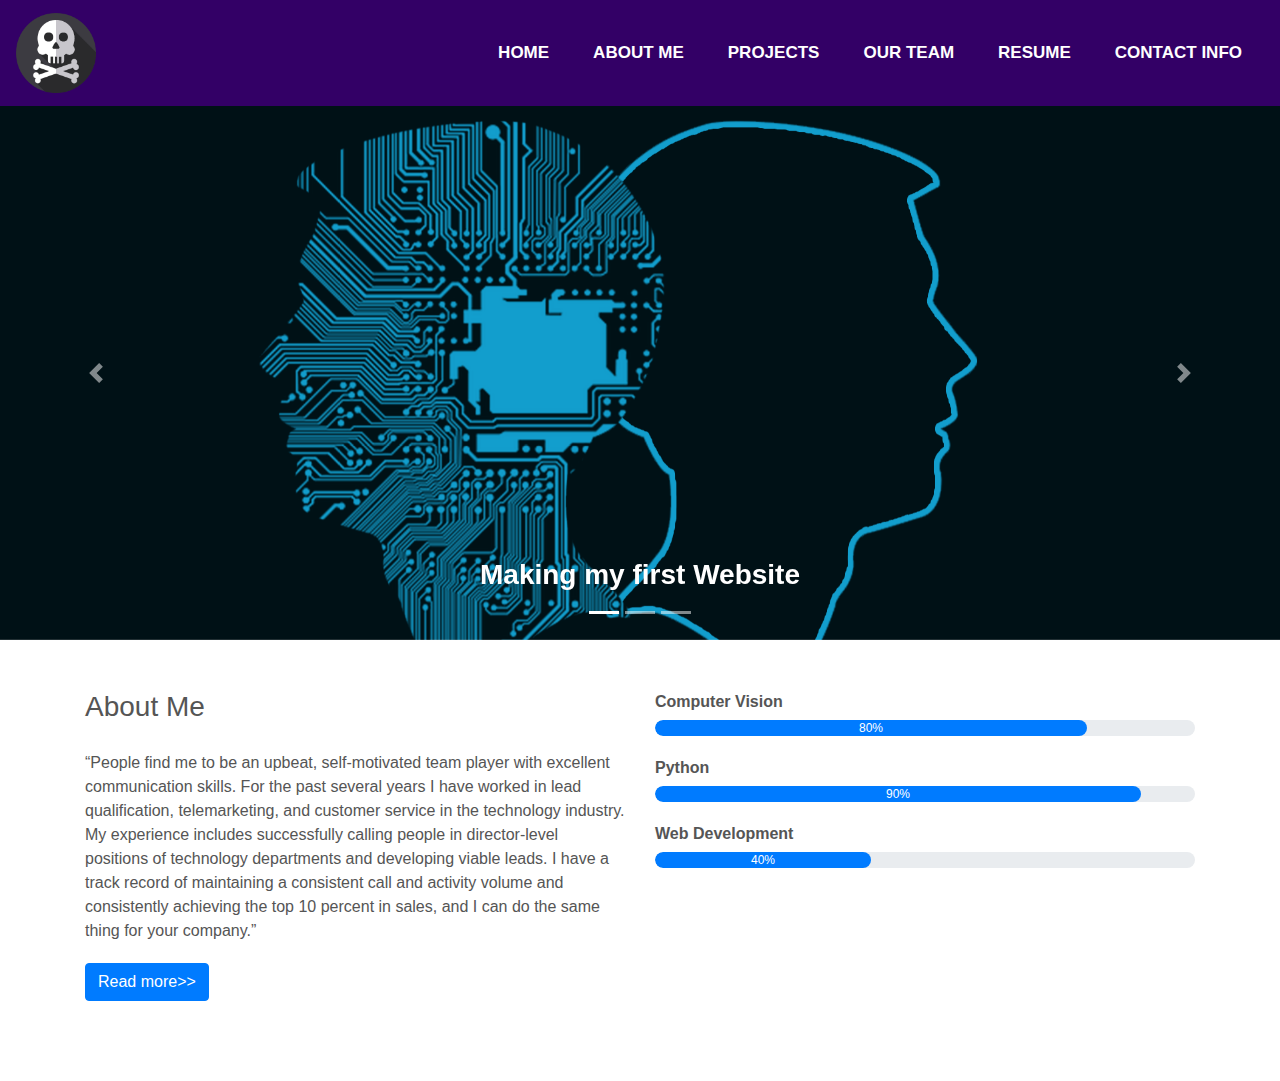
==== index.html @ ee991aac "about section and sliders added" ====
<html>
<head>

<!-- https://getbootstrap.com/
     https://www.bootstrapcdn.com/fontawesome/ -->

<title>Sample Website</title>

<link rel = "stylesheet" href = "style.css">
<link rel="stylesheet" href="https://stackpath.bootstrapcdn.com/bootstrap/4.4.1/css/bootstrap.min.css">

<link rel="stylesheet" href="https://stackpath.bootstrapcdn.com/font-awesome/4.7.0/css/font-awesome.min.css">


<script src="https://code.jquery.com/jquery-3.4.1.slim.min.js"></script>
<script src="https://cdn.jsdelivr.net/npm/popper.js@1.16.0/dist/umd/popper.min.js"></script>
<script src="https://stackpath.bootstrapcdn.com/bootstrap/4.4.1/js/bootstrap.min.js"></script>

</head>

<body>
    <!-- NAVIGATION SECTION -->

<section id = "nav-bar">
    <nav class="navbar navbar-expand-lg navbar-light">
        <a class="navbar-brand" href="#"><img src = "img/poison.png"></a>
        <button class="navbar-toggler" type="button" data-toggle="collapse" data-target="#navbarNav" aria-controls="navbarNav" aria-expanded="false" aria-label="Toggle navigation">
          <span class="navbar-toggler-icon"></span>
        </button>
        <div class="collapse navbar-collapse" id="navbarNav">
          <ul class="navbar-nav ml-auto">
            <li class="nav-item active">
              <a class="nav-link" href="#">HOME</a>
            </li>
            <li class="nav-item">
              <a class="nav-link" href="#">ABOUT ME</a>
            </li>
            <li class="nav-item">
              <a class="nav-link" href="#">PROJECTS</a>
            </li>
            <li class="nav-item">
              <a class="nav-link" href="#">OUR TEAM</a>
            </li>
            <li class="nav-item">
                <a class="nav-link" href="#">RESUME</a>
            </li>
            <li class="nav-item">
                <a class="nav-link" href="#">CONTACT INFO</a>
            </li>
          </ul>
        </div>
      </nav>

</section> 


<!-- SLIDER SECTION -->
<div id = "slider">
    <div id="headerSlider" class="carousel slide" data-ride="carousel">
        <ol class="carousel-indicators">
          <li data-target="#headerSlider" data-slide-to="0" class="active"></li>
          <li data-target="#headerSlider" data-slide-to="1"></li>
          <li data-target="#headerSlider" data-slide-to="2"></li>
        </ol>
        <div class="carousel-inner">
          <div class="carousel-item active">
            <img class = "d-block img-fluid" src="img/1112.png">
            <div class = "carousel-caption">
               <h5>Making my first Website</h5>
            </div> 
          </div>
          <div class="carousel-item">
            <img class = "d-block img-fluid" src="img/dark-knight-wallpaper-8.jpg">
            <div class = "carousel-caption">
                <h5>Second Slider Page</h5>
             </div>
          </div>
          <div class="carousel-item"> 
            <img class = "d-block img-fluid" src="img/44118.jpg">
            <div class = "carousel-caption">
                <h5>Third Slider Page</h5>
             </div>
          </div>
        </div>
        <a class="carousel-control-prev" href="#headerSlider" role="button" data-slide="prev">
          <span class="carousel-control-prev-icon" aria-hidden="true"></span>
          <span class="sr-only">Previous</span>
        </a>
        <a class="carousel-control-next" href="#headerSlider" role="button" data-slide="next">
          <span class="carousel-control-next-icon" aria-hidden="true"></span>
          <span class="sr-only">Next</span>
        </a> 
      </div>
</div>

<!------- ABOUT ME ------->
<section id = "about">
<!-- container will add margins from both sides -->
<div class = "container"> 
<!-- we create a row with 2 columns -->
<div class = "row">
<div class = "col-md-6">
    <h3>About Me</h3>
    <div class = "about-content">
        “People find me to be an upbeat, self-motivated team player with excellent communication skills.
        For the past several years I have worked in lead qualification, telemarketing, and customer service 
        in the technology industry. My experience includes successfully calling people in director-level 
        positions of technology departments and developing viable leads. I have a track record of maintaining
        a consistent call and activity volume and consistently achieving the top 10 percent in sales, 
        and I can do the same thing for your company.”   
    </div>

    <button type = "button" class="btn btn-primary">Read more>></button>
</div>
 
<div class = "col-md-6 skills-bar">
    <p>Computer Vision</p>
    <div class="progress">
        <div class="progress-bar" style = "width: 80%; color : #fff ">80%</div>
    </div>
    <p>Python</p>
    <div class="progress">
        <div class="progress-bar" style = "width: 90%; color : #fff ">90%</div>
    </div>
    <p>Web Development</p>
    <div class="progress">
        <div class="progress-bar" style = "width: 40%; color : #fff ">40%</div>
    </div>

</div>
</div>
</div>

</section>

</body>

</html>
---- style.css ----
/* for the complete website */
*
{
    margin: 0;
    padding: 0;
}


/* ------------------------Navigation Bar------------------------- */
#nav-bar
{
    position: sticky;
    top:0;
    z-index:10
}

.navbar-brand img
{
    height: 80px;
    padding-left:30px:
}

.navbar-nav li
{
    padding: 0 14px;
}
.navbar-nav li a
{
    float: right;
    text-align: left;
    color: #fff!important;
}

/* set cor of hovering */
#nav-bar ul li a:hover
{
    color: #007bff!important;
}
.navbar
{
    background-color: #330066;
}
.navbar-toggler
{
    border: none!important;
}
.nav-link
{
    color: #555!important;
    font-weight: 550;
    font-size: 17px;
}

/* SLIDER */
#slider
{
    width: 100%;
}

/*
.carousel-caption{
    top: 50%
    transform: translateY(-50%);
    bottom : initial!important;
 } */


.carousel-caption h5{
    color: #fff;
    font-size: 28px;
    font-weight: 600;
}

/*------------- ABOUT ME------------- */
#about
{
    padding-top: 50px;
    padding-bottom: 50px;
    color: #555;
}
#about .btn
{
    margin-top: 20px;
    margin-bottom: 30px;
}
.about-content
{
    padding-top: 20px;
}
.skills-bar p
{
    margin-bottom:6px ;
    font-weight: 600;
}
.progress-bar
{
    border-radius:16px!important;
}
.progress
{
    border-radius: 16px!important;
    margin-bottom: 20px;
}
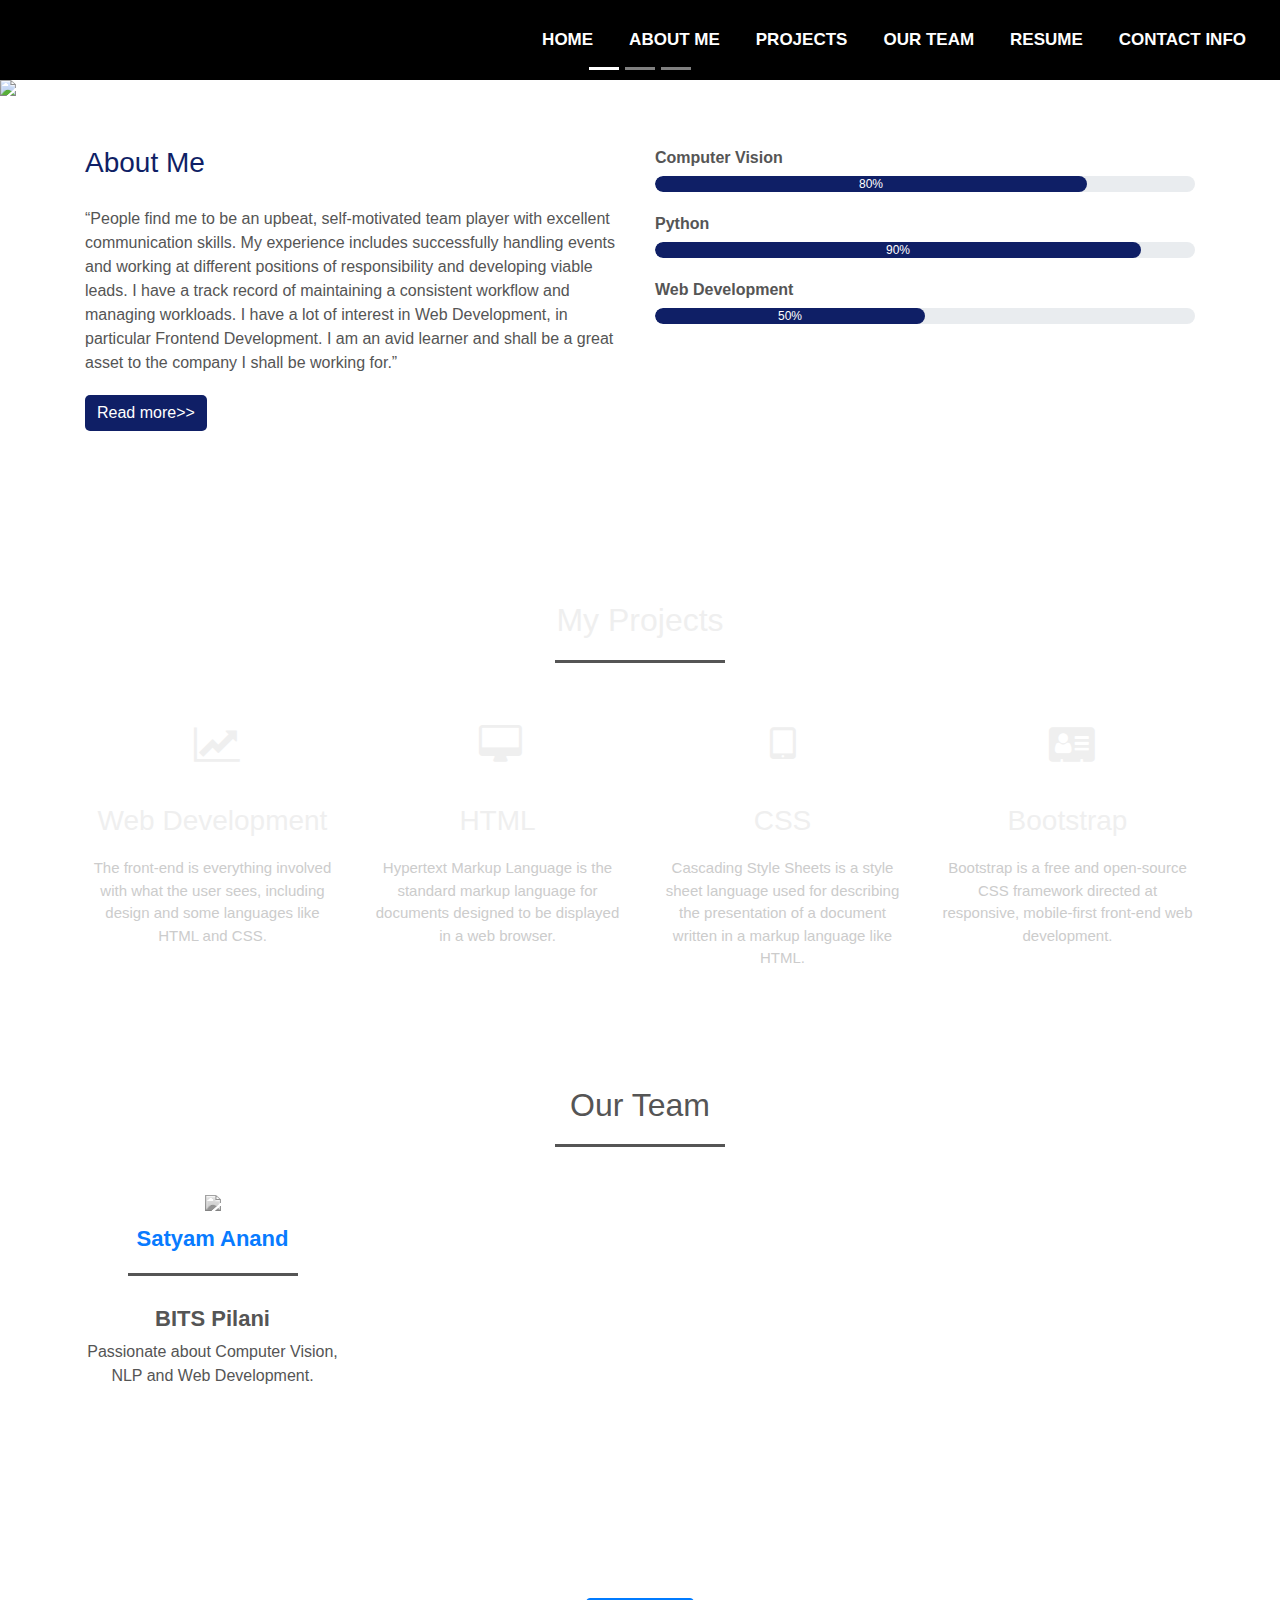
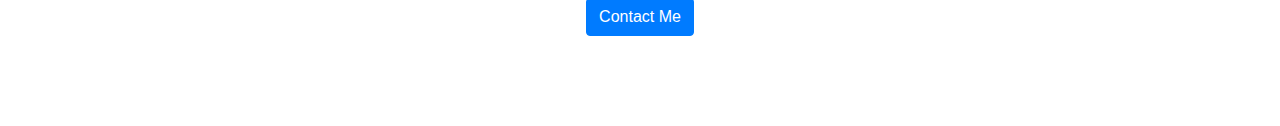
==== commit d221b18c: "minor color fixes" ====
--- a/index.html
+++ b/index.html
@@ -4,7 +4,7 @@
 <!-- https://getbootstrap.com/
      https://www.bootstrapcdn.com/fontawesome/ -->
 
-<title>Sample Website</title>
+<title>My Website</title>
 
 <link rel = "stylesheet" href = "style.css">
 <link rel="stylesheet" href="https://stackpath.bootstrapcdn.com/bootstrap/4.4.1/css/bootstrap.min.css">
@@ -22,13 +22,17 @@
     <!-- NAVIGATION SECTION -->
 
 <section id = "nav-bar">
+
     <nav class="navbar navbar-expand-lg navbar-light">
-        <a class="navbar-brand" href="#"><img src = "img/poison.png"></a>
+        <a class="navbar-brand" href="#"></a>
+        
         <button class="navbar-toggler" type="button" data-toggle="collapse" data-target="#navbarNav" aria-controls="navbarNav" aria-expanded="false" aria-label="Toggle navigation">
           <span class="navbar-toggler-icon"></span>
         </button>
+
         <div class="collapse navbar-collapse" id="navbarNav">
           <ul class="navbar-nav ml-auto">
+
             <li class="nav-item active">
               <a class="nav-link" href="#">HOME</a>
             </li>
@@ -47,11 +51,27 @@
             <li class="nav-item">
                 <a class="nav-link" href="#">CONTACT INFO</a>
             </li>
+
           </ul>
         </div>
       </nav>
 
 </section> 
+
+<!-- -------------NAVIGATION BAR OVER THE SLIDER/IMAGE--------------->
+<!-- <section id = "navigation-bar">
+
+    <div class = "container">
+      <div class = "topnav">
+        <a href="#home">Home</a>
+        <a href="#news">News</a>
+        <a href="#contact">Contact</a>
+        <a href="#about">About</a>
+      </div>
+    </div>
+
+</section> -->
+
 
 
 <!-- SLIDER SECTION -->
@@ -64,21 +84,21 @@
         </ol>
         <div class="carousel-inner">
           <div class="carousel-item active">
-            <img class = "d-block img-fluid" src="img/1112.png">
+            <img class = "d-block img-fluid" src="img/slider.jpg">
             <div class = "carousel-caption">
-               <h5>Making my first Website</h5>
+               <h5>SLIDER 1</h5>
             </div> 
           </div>
           <div class="carousel-item">
             <img class = "d-block img-fluid" src="img/dark-knight-wallpaper-8.jpg">
             <div class = "carousel-caption">
-                <h5>Second Slider Page</h5>
+                <h5>SLIDER 2</h5>
              </div>
           </div>
           <div class="carousel-item"> 
             <img class = "d-block img-fluid" src="img/44118.jpg">
             <div class = "carousel-caption">
-                <h5>Third Slider Page</h5>
+                <h5>SLIDER 3</h5>
              </div>
           </div>
         </div>
@@ -93,6 +113,8 @@
       </div>
 </div>
 
+
+
 <!------- ABOUT ME ------->
 <section id = "about">
 <!-- container will add margins from both sides -->
@@ -100,38 +122,130 @@
 <!-- we create a row with 2 columns -->
 <div class = "row">
 <div class = "col-md-6">
-    <h3>About Me</h3>
+    <h3 style="color: rgb(15, 31, 102);">About Me</h3>
     <div class = "about-content">
         “People find me to be an upbeat, self-motivated team player with excellent communication skills.
-        For the past several years I have worked in lead qualification, telemarketing, and customer service 
-        in the technology industry. My experience includes successfully calling people in director-level 
-        positions of technology departments and developing viable leads. I have a track record of maintaining
-        a consistent call and activity volume and consistently achieving the top 10 percent in sales, 
-        and I can do the same thing for your company.”   
-    </div>
-
-    <button type = "button" class="btn btn-primary">Read more>></button>
+         My experience includes successfully handling events and working at different
+        positions of responsibility and developing viable leads. I have a track record of maintaining
+        a consistent workflow and managing workloads. I have a lot of interest in Web Development, in particular Frontend Development.
+        I am an avid learner and shall be a great asset to the company I shall be working for.”   
+    </div>
+
+    <button type = "button" class="btn btn-primary" style="background-color: rgb(15, 31, 102) ;border: none; border-radius: 5px;">Read more>></button>
 </div>
  
 <div class = "col-md-6 skills-bar">
     <p>Computer Vision</p>
     <div class="progress">
-        <div class="progress-bar" style = "width: 80%; color : #fff ">80%</div>
+        <div class="progress-bar" style = "width: 80%; background-color: rgb(15, 31, 102) ; color : #fff ">80%</div>
     </div>
     <p>Python</p>
     <div class="progress">
-        <div class="progress-bar" style = "width: 90%; color : #fff ">90%</div>
+        <div class="progress-bar" style = "width: 90%;  background-color: rgb(15, 31, 102) ; color : #fff ">90%</div>
     </div>
     <p>Web Development</p>
     <div class="progress">
-        <div class="progress-bar" style = "width: 40%; color : #fff ">40%</div>
-    </div>
-
-</div>
-</div>
-</div>
-
-</section>
+        <div class="progress-bar" style = "width: 50%; background-color: rgb(15, 31, 102) ; color : #fff ">50%</div>
+    </div>
+
+</div>
+</div>
+</div>
+
+</section>
+
+<!---------- SERVICES ----------->
+<section id = "services">
+  <div class = "container">
+    <h2>My Projects</h2>
+
+  <div class="row services">
+
+  <!-- SAMPLE TEMPLATE DONE------NEEDS TO BE UPDATED -->
+  
+  <div class = "col-md-3 text-center">
+    <div class = "icon">
+      <!-- https://fontawesome.com/v4.7.0/icon/envelope-open -->
+      <i class="fa fa-line-chart"></i> 
+    </div>
+    <h3>Web Development</h3>
+    <p>
+      The front-end is everything involved with what the user sees, 
+      including design and some languages like HTML and CSS. 
+    </p>
+  </div>
+        
+    <div class = "col-md-3 text-center">
+      <div class = "icon">
+        <!-- https://fontawesome.com/v4.7.0/icon/envelope-open -->
+        <i class="fa fa-desktop"></i> 
+      </div>
+      <h3>HTML</h3>
+      <p>
+        Hypertext Markup Language is the standard markup language for
+         documents designed to be displayed in a web browser.
+      </p>
+    </div>
+          
+    <div class = "col-md-3 text-center">
+      <div class = "icon">
+        <!-- https://fontawesome.com/v4.7.0/icon/envelope-open -->
+        <i class="fa fa-tablet"></i> 
+      </div>
+      <h3>CSS</h3>
+      <p>
+        Cascading Style Sheets is a style sheet language used for describing
+         the presentation of a document written in a markup language like HTML. 
+      </p>
+    </div>
+
+    <div class = "col-md-3 text-center">
+      <div class = "icon">
+        <!-- https://fontawesome.com/v4.7.0/icon/envelope-open -->
+        <i class="fa fa-address-card"></i> 
+      </div>
+      <h3>Bootstrap</h3>
+      <p>
+        Bootstrap is a free and open-source CSS framework directed at responsive,
+         mobile-first front-end web development. 
+      </p>
+    </div>
+          
+    </div>
+  </div>
+</section>
+
+<!--------------------- OUR TEAM ------------------------>
+<section id = "team">
+  <div class = "container">
+    <h2>Our Team</h2>
+    <div class = "row">
+  
+    <div class = "col-md-3 profile-pic text-center">
+      <div class = "img-box">
+        <img src = "img/satyam.png" class = "img-responsive ">
+        <ul>
+          <a href = "#"><li><i class="fa fa-facebook"></i> </li> </a>
+          <a href = "#"><li><i class="fa fa-linkedin"></i> </li> </a>
+          <a href = "#"><li><i class="fa fa-instagram"></i> </li> </a>
+        </ul>
+      </div>
+      <h2>Satyam Anand</h2>
+      <h3>BITS Pilani</h3>
+      <p>Passionate about Computer Vision, NLP and Web Development.</p>
+    </div>
+  </div>
+  </div>
+</section>
+
+<!---------------- PROMO SECTION -------------------->
+<section id = "promo">
+  <div class = "container">
+    <p>Want to Have a Chat</p>
+    <a href = "#" class = "btn btn-primary">Contact Me</a>
+  </div>
+</section>
+
 
 </body>
 
--- a/style.css
+++ b/style.css
@@ -5,24 +5,19 @@
     padding: 0;
 }
 
-
 /* ------------------------Navigation Bar------------------------- */
 #nav-bar
 {
     position: sticky;
     top:0;
-    z-index:10
-}
-
-.navbar-brand img
-{
-    height: 80px;
-    padding-left:30px:
-}
-
+    z-index:10;
+    background-color: #ddd;
+}
 .navbar-nav li
 {
-    padding: 0 14px;
+    padding: 0 10px;
+    padding-top: 0.7em;
+    padding-bottom: 0.7em;
 }
 .navbar-nav li a
 {
@@ -31,14 +26,16 @@
     color: #fff!important;
 }
 
-/* set cor of hovering */
 #nav-bar ul li a:hover
 {
+    cursor: pointer;
     color: #007bff!important;
+    text-size: small;
 }
 .navbar
 {
-    background-color: #330066;
+    background-color: black;
+    background-image: 'img/try.jpg';
 }
 .navbar-toggler
 {
@@ -50,8 +47,42 @@
     font-weight: 550;
     font-size: 17px;
 }
-
-/* SLIDER */
+/* ----------------NAVIGATION BAR OVER THE SLIDER/IMAGE--------------- */
+/* #navigation-bar
+{
+    position: sticky;
+    top:0;
+    z-index:10;
+    background-color: #ddd;
+}
+  .container {
+    position: absolute;
+    margin: 20px;
+    width: auto;
+  }
+  .topnav {
+    overflow: hidden;
+    background-color: #333;
+    width: 23em;
+  }
+  .topnav a {
+    float: left;
+    color: #f2f2f2;
+    text-align: center;
+    padding: 14px 16px;
+    text-decoration: none;
+    font-size: 18px;
+  }
+  
+  .topnav a:hover {
+    background-color: #ddd;
+    color: black;
+    text-decoration: none;
+  } */
+
+
+
+/* --------------------SLIDER-------------------- */
 #slider
 {
     width: 100%;
@@ -100,4 +131,156 @@
 {
     border-radius: 16px!important;
     margin-bottom: 20px;
+}
+
+/* ------------------OUR PROJECTS--------------------- */
+#services
+{
+    background-image: url(img/try.jpg);
+    background-size: cover ;
+    background-position: center;
+    color: #efefef!important;
+    background-attachment: fixed;
+    padding-top: 50px;
+    padding-bottom:50px;
+}
+#services h2
+{
+    text-align: center;
+    color: #efefef!important;
+    padding-bottom: 8px;
+    
+}
+#services h2::after
+{
+    content: '';
+    background-color: #efefef;
+    display: block;
+    height: 3px;
+    width: 170px;
+    margin: 20px auto 5px;
+}
+#services
+{
+    margin-top: 40px;
+}
+.icon
+{
+    font-size: 40px;
+    margin: 20px auto;
+    padding:20px;
+    height:80px;
+    width: 80px;
+    border: 0.8px solid #fff !important;
+    border-radius: 45%;
+}
+#services p
+{
+    font-size: 15px;
+    margin-top: 20px;
+    color: #cccccc;
+}
+.services .col-md-3:hover{
+    background: #008bff;
+    cursor: pointer;
+    transition: 0.7s;
+}
+
+/* ---------------TEAM MEMBERS---------------------- */
+#team
+{
+    padding-top: 50px;
+    padding-bottom: 50px;
+    color:#555;
+}
+h2
+{
+    text-align: center;
+    color: #555!important;
+    padding-bottom: 10px;
+}
+h2::after{
+    content: '';
+    background: #555555!important;
+    display: block;
+    height: 3px;
+    width: 170px;
+    margin: 20px auto 5px;
+}
+.profile-pic
+{
+    margin-top: 25px;
+}
+.profile-pic .img-box
+{
+    opacity:1;
+    display: block;
+    position: relative;
+}
+.profile-pic .img-box img
+{
+    filter: grayscale(1);
+}
+.profile-pic .img-box img:hover
+{
+    filter: grayscale(0);
+    cursor: pointer;
+}
+.profile-pic h2{
+    font-size: 22px;
+    font-weight: bold;
+    margin-top: 15px;
+    color: #087bff !important;
+}
+.profile-pic h3{
+    font-size: 22px;
+    font-weight: bold;
+    margin-top: 15px;
+}
+
+#team .fa
+{
+    height: 25px;
+    width: 25px;
+    color: #007bff !important;
+    background: #fff;
+    padding: 4px;
+    border-radius: 45%;
+}
+.img-box ul
+{
+    padding: 15px 0;
+    position: absolute;
+    z-index: 2;
+    bottom: 0;
+    left: 50%;
+    transform: translateX(-50%);
+    opacity: 0;
+}
+.img-box ul li
+{
+    padding: 5px;
+    display: inline-block;
+}
+.img-box:hover ul
+{
+    opacity: 1;
+}
+.img-box ul, .img-box ul li
+{
+    transition: 0.4s;
+}
+
+/* PROMO */
+#promo
+{
+   background-image: url(img/promo.jpg);
+   background-size: cover;
+   background-position: center;
+   color: #ffffff;
+   background-attachment: fixed;
+   text-align: center;
+   padding: 90px;
+   font-family: sans-serif;
+   font-size: 25px;
 }